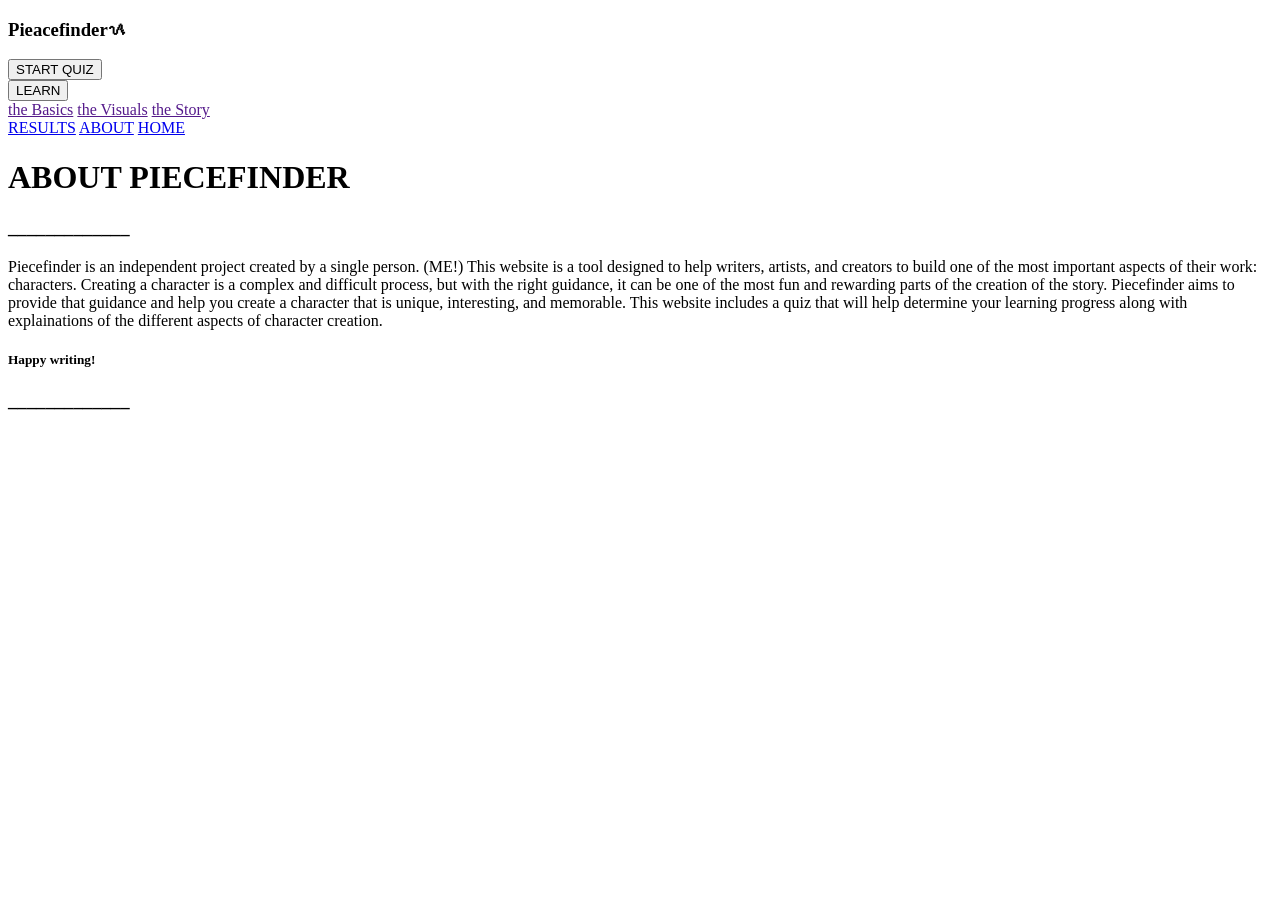
==== about.html @ 3d4e7e36 "Transitions + Quiz CSS" ====
<!DOCTYPE html>
<html lang="en">
<head>
    <meta charset="UTF-8">
    <meta name="viewport" content="width=device-width, initial-scale=1.0">
    <title>ABOUT</title>
    <link rel="stylesheet" href="stylesAbout.css">
     <link rel="preconnect" href="https://fonts.googleapis.com">
   <link rel="preconnect" href="https://fonts.gstatic.com" crossorigin>
   <link href="https://fonts.googleapis.com/css2?family=Aladin&display=swap" rel="stylesheet"> 
</head>
<body>

        <!-- NAVIGATION BAR START-->

      <div class="navbar-HOME">
        <div class="navbar-LEFT">
            <h3>Pieacefinderᝰ</h3>
        </div>

    <!-- nav bar buttons -->
    <div class="navbar-RIGHT">
          <button id="quizbtn" onclick="window.location.href='quiz.html';">START QUIZ</button>
          <div class="startDROPDOWN">
            <button class="startBTN">LEARN</button>
                <div class="startCONTENTS">
                <a href="">the Basics</a>
                <a href="">the Visuals</a>
                <a href="">the Story</a>
                </div>
        </div>
        <a href="results.html">RESULTS</a>
        <a href="about.html">ABOUT</a>
        <a href="index.html">HOME</a>

    </div>

    <div class="rect4"></div>
<!-- NAVIGATION BAR END-->
<h1 id="mainheader"> ABOUT PIECEFINDER</h1>
<h3 class="line1"> _____________</h3>

<p>
    Piecefinder is an independent project created by a single person. (ME!) This website is a tool designed to help writers, artists, and creators to build one of the most important aspects of their work: characters. Creating a character is a complex and difficult process, but with the right guidance, it can be one of the most fun and rewarding parts of the creation of the story. Piecefinder aims to provide that guidance and help you create a character that is unique, interesting, and memorable. This website includes a quiz that will help determine your learning progress along with explainations of the different aspects of character creation. 
</p>

<h5>
    Happy writing!
</h5>

<h3 class="line2"> _____________</h3>


</body>
</html>
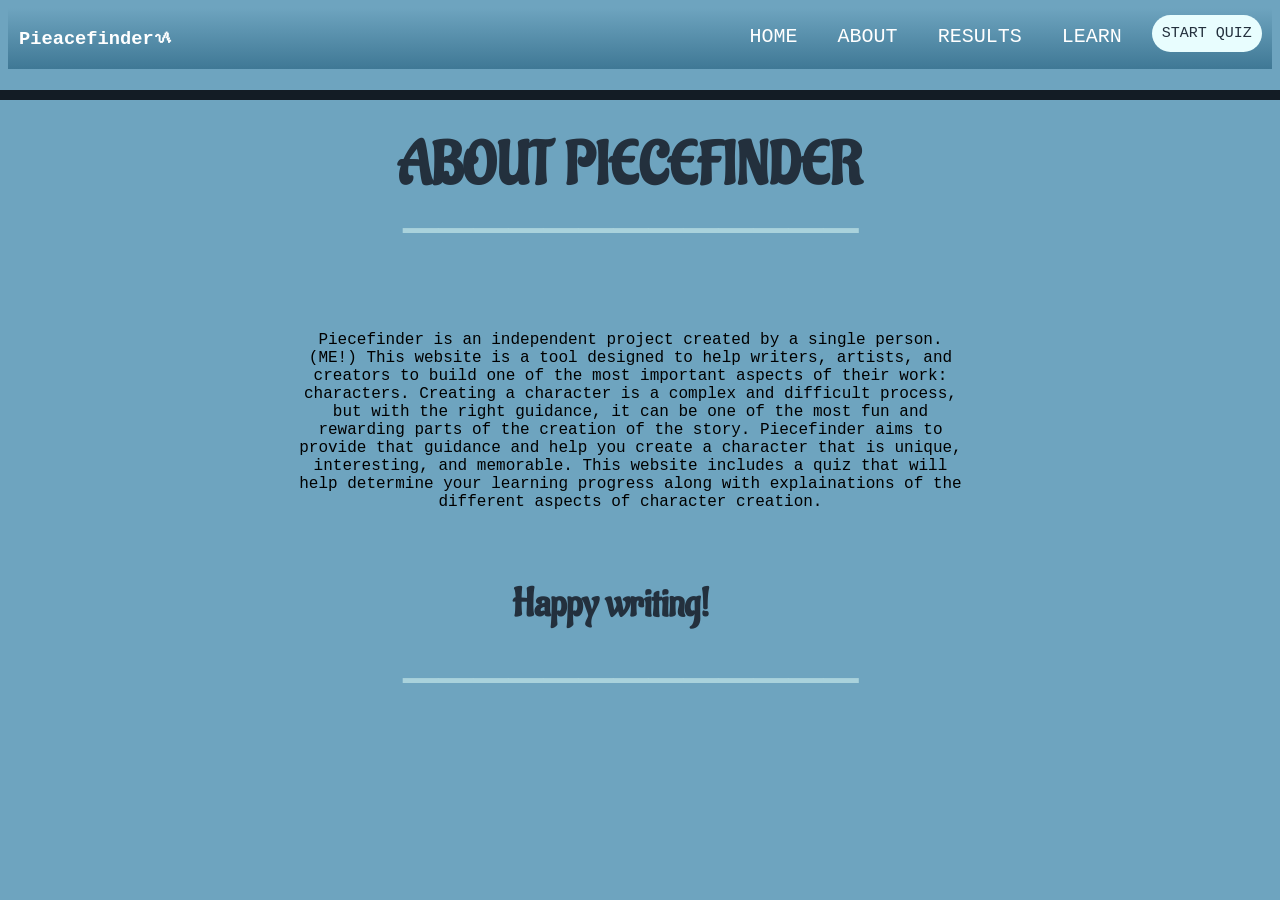
==== commit 7a80adf1: "Merge remote-tracking branch 'origin/Home'" ====
--- a/about.html
+++ b/about.html
@@ -41,7 +41,9 @@
 <h3 class="line1"> _____________</h3>
 
 <p>
-    Piecefinder is an independent project created by a single person. (ME!) This website is a tool designed to help writers, artists, and creators to build one of the most important aspects of their work: characters. Creating a character is a complex and difficult process, but with the right guidance, it can be one of the most fun and rewarding parts of the creation of the story. Piecefinder aims to provide that guidance and help you create a character that is unique, interesting, and memorable. This website includes a quiz that will help determine your learning progress along with explainations of the different aspects of character creation. 
+    Piecefinder is an independent project created by a single person. (ME!) 
+    This website is a tool designed to help writers, artists, and creators 
+    to build one of the most important aspects of their work: characters. Creating a character is a complex and difficult process, but with the right guidance, it can be one of the most fun and rewarding parts of the creation of the story. Piecefinder aims to provide that guidance and help you create a character that is unique, interesting, and memorable. This website includes a quiz that will help determine your learning progress along with explainations of the different aspects of character creation. 
 </p>
 
 <h5>
--- a/stylesAbout.css
+++ b/stylesAbout.css
@@ -0,0 +1,191 @@
+@view-transition {
+  navigation: auto;
+}
+
+/*Navigation bar START*/
+
+.navbar-LEFT {
+    float: left;
+    text-align: left;
+    font-family: 'Courier New', Courier;
+    
+}
+
+.navbar-LEFT h3 {
+    color: #ffffff;
+    text-indent: 10px;
+}
+
+
+.navbar-HOME {
+    padding: 1px;
+    margin: 0px;
+    background: linear-gradient(to bottom, #6ea4bf, #3f7895) ;
+    overflow: hidden;
+    text-align: right;
+    }
+
+.navbar-HOME a {
+    text-decoration: none;
+    color: #ffffff;
+    padding: 10px;
+    margin: 10px;
+    font-size: 20px;
+    float: right;
+    font-family: 'Courier New', Courier, monospace;
+    border-radius: 20px;
+    transition: transform 0.3s ease-in-out, background-color 0.3s, color 0.3s;
+
+}
+
+.navbar-RIGHT {
+    position: absolute;
+    left: 57%;
+    top: 0.5%;
+}
+.navbar-RIGHT a:hover {
+    color: #331e36;
+    background-color: #e8fdfe;
+    transform: scale(1.05);
+    border-radius: 20px;
+}
+
+.navbar-HOME button {
+    background-color: #e8fdfe;
+    color: #23303d;
+    font-family: 'Courier New', Courier, monospace;
+    padding: 10px 10px;
+    margin: 10px;
+    border-radius: 20px;
+    border: none;
+    font-size: 15px;
+    float: right;
+    transition: transform 0.3s ease-in-out, background-color 0.3s, color 0.3s;
+
+}
+
+.navbar-RIGHT button:hover {
+    background-color: #23303d;
+    color: #e8fdfe;
+    cursor: pointer;
+    transform: scale(1.05);
+}
+
+.startDROPDOWN {
+    float: right;
+    overflow: hidden;
+}
+
+.startDROPDOWN .startBTN {
+  font-size: 20px;
+  border: none;
+  outline: none;
+  color: #ffffff;
+  background-color: inherit;
+}
+
+
+.navbar-HOME a:hover, .startDROPDOWN:hover .startBTN {
+    background-color: #23303d;
+    color: #e8fdfe;
+    border-radius: 20px;
+    cursor: pointer;
+}
+
+.startCONTENTS {
+  display: none;
+  position: absolute;
+  background-color: #e8fdfe;
+  min-width: 160px;
+  box-shadow: 0px 8px 16px 0px #131c25;
+  border-radius: 20px;
+  z-index: 1;
+}
+
+.startCONTENTS a {
+  float: none;
+  color: #131c25;
+  padding: 12px 16px;
+  text-decoration: none;
+  display: block;
+  text-align: left; 
+}
+
+.startCONTENTS a:hover {
+  background-color: #23303d;
+  color: #e8fdfe;
+}
+
+.startDROPDOWN:hover .startCONTENTS {
+  display: block;
+}
+
+.rect4 {
+    position: absolute;
+    left: 0%;
+    top: 10%;
+    width: 1280px;
+    height: 10px;
+    background-color: #131c25;
+}
+
+/*Navigation bar END*/
+
+/*MAIN SECTION START*/
+
+#mainheader {
+   font-family: "Aladin", system-ui;
+   font-size: 60px;
+   position: absolute;
+   text-align: center;
+   top: 10%;
+   left: 31%;
+   color: #23303d
+}
+
+.line1 { 
+    position: absolute;
+   top: 10%;
+   left: 31.5%;
+   font-size: 70px;
+   color: #A9D2DC; 
+}
+
+.line2 { 
+    position: absolute;
+   top: 60%;
+   left: 31.5%;
+   font-size: 70px;
+   color: #A9D2DC; 
+}
+
+
+p {
+    max-width: 70ch;
+    position: absolute;
+    top: 35%;
+    left: 23%;
+    text-align: center;
+    font-family: 'Courier New', Courier, monospace;
+
+}
+
+h5 {
+    max-width: 70ch;
+    position: absolute;
+    font-size: 40px;
+    top: 57%;
+    left: 40%;
+    text-align: center;
+    font-family: 'Aladin', system-ui;
+   color: #23303d;
+
+}
+
+/*MAIN SECTION END*/
+
+
+body {
+    background-repeat: no-repeat;
+    background-color: #6ea4bf;
+}
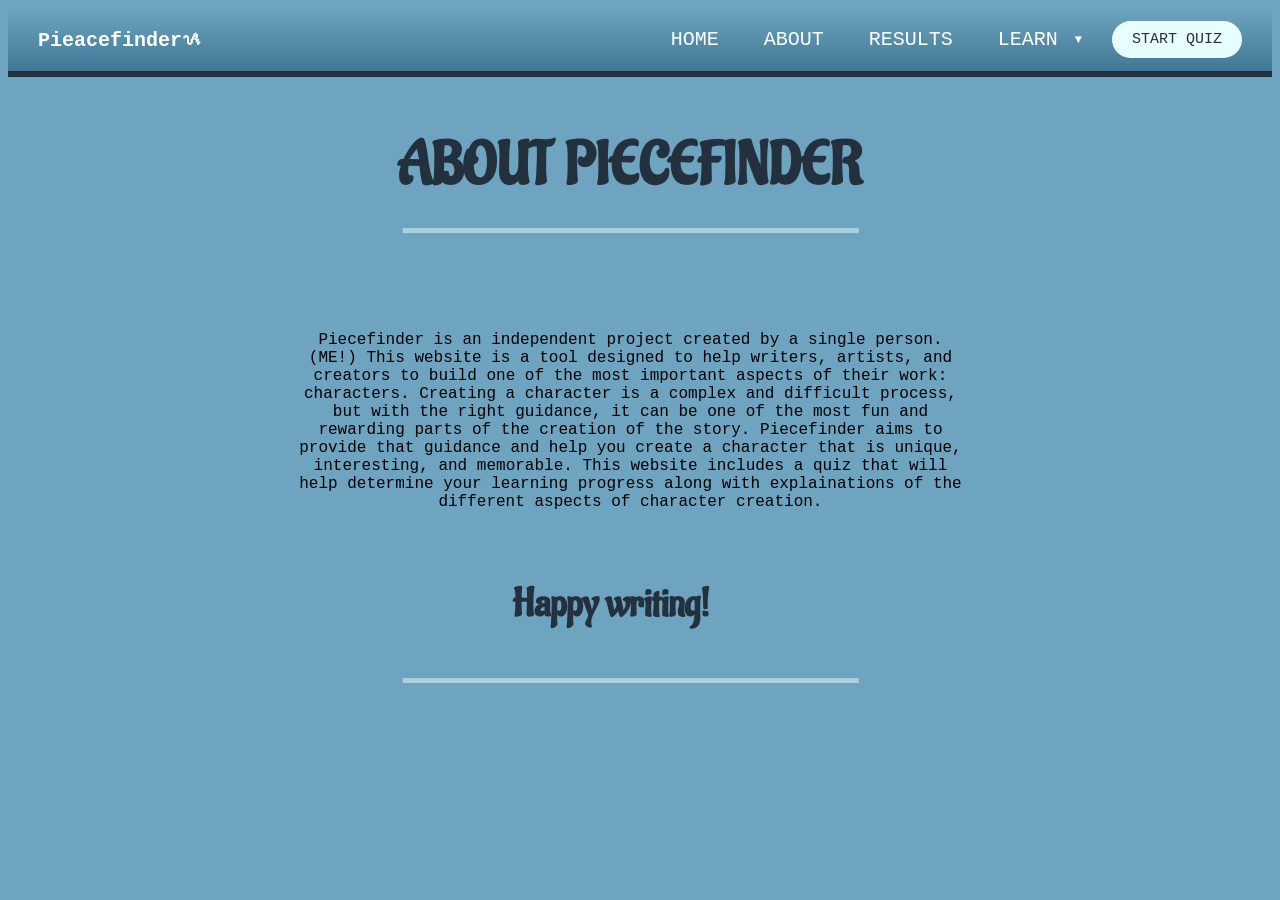
==== commit 88c17a1e: "navigation bar changes" ====
--- a/about.html
+++ b/about.html
@@ -8,34 +8,33 @@
      <link rel="preconnect" href="https://fonts.googleapis.com">
    <link rel="preconnect" href="https://fonts.gstatic.com" crossorigin>
    <link href="https://fonts.googleapis.com/css2?family=Aladin&display=swap" rel="stylesheet"> 
+    <link rel="icon" type="image/favicon.png" href="favicon.png">
+
 </head>
 <body>
-
-        <!-- NAVIGATION BAR START-->
-
-      <div class="navbar-HOME">
+    <div class="navbar-HOME">
         <div class="navbar-LEFT">
             <h3>Pieacefinderᝰ</h3>
         </div>
 
-    <!-- nav bar buttons -->
     <div class="navbar-RIGHT">
-          <button id="quizbtn" onclick="window.location.href='quiz.html';">START QUIZ</button>
-          <div class="startDROPDOWN">
-            <button class="startBTN">LEARN</button>
+         <a href="index.html">HOME</a>
+        <a href="about.html">ABOUT</a>
+          <a href="results.html">RESULTS</a>
+        <div class="startDROPDOWN">
+            <button class="startBTN" >LEARN <span class="arrow-icon">▼</span></button>
                 <div class="startCONTENTS">
-                <a href="">the Basics</a>
-                <a href="">the Visuals</a>
-                <a href="">the Story</a>
+                <a href="basics.html">the Basics</a>
+                <a href="visuals.html">the Visuals</a>
+                <a href="story.html">the Story</a>
                 </div>
         </div>
-        <a href="results.html">RESULTS</a>
-        <a href="about.html">ABOUT</a>
-        <a href="index.html">HOME</a>
+        <button id="quizbtn" onclick="window.location.href='quiz.html';">START QUIZ</button>
+
 
     </div>
 
-    <div class="rect4"></div>
+</div>
 <!-- NAVIGATION BAR END-->
 <h1 id="mainheader"> ABOUT PIECEFINDER</h1>
 <h3 class="line1"> _____________</h3>
@@ -50,6 +49,9 @@
     Happy writing!
 </h5>
 
+<audio id="click-sound" src="existentialtaco-confirm-tap-394001.mp3" preload="auto"></audio>
+
+
 <h3 class="line2"> _____________</h3>
 
 
--- a/stylesAbout.css
+++ b/stylesAbout.css
@@ -4,32 +4,46 @@
 
 /*Navigation bar START*/
 
+.navbar-HOME {
+    width: 100%;
+    padding: 1px;
+    background: linear-gradient(to bottom, #6ea4bf, #3f7895) ;
+    display: flex;
+    justify-content: space-between;
+    align-items: center;
+    box-sizing: border-box;
+    border-bottom: 6px solid #23303d;
+    }
+
+.navbar-HOME {
+    padding: 10px 30px;
+    margin: 0px;
+    background: linear-gradient(to bottom, #6ea4bf, #3f7895) ;
+    text-align: right;
+    z-index: 1000;
+    }
+
 .navbar-LEFT {
-    float: left;
-    text-align: left;
     font-family: 'Courier New', Courier;
     
 }
 
 .navbar-LEFT h3 {
     color: #ffffff;
-    text-indent: 10px;
-}
-
-
-.navbar-HOME {
-    padding: 1px;
-    margin: 0px;
-    background: linear-gradient(to bottom, #6ea4bf, #3f7895) ;
-    overflow: hidden;
-    text-align: right;
-    }
+    margin: 0;
+    font-size: 20px;
+}
+
+.navbar-RIGHT {
+    display: flex;
+    align-items: center;
+    gap: 15px;
+}
 
 .navbar-HOME a {
     text-decoration: none;
     color: #ffffff;
-    padding: 10px;
-    margin: 10px;
+    padding: 10px 15px;
     font-size: 20px;
     float: right;
     font-family: 'Courier New', Courier, monospace;
@@ -38,28 +52,20 @@
 
 }
 
-.navbar-RIGHT {
-    position: absolute;
-    left: 57%;
-    top: 0.5%;
-}
 .navbar-RIGHT a:hover {
     color: #331e36;
     background-color: #e8fdfe;
     transform: scale(1.05);
-    border-radius: 20px;
 }
 
 .navbar-HOME button {
     background-color: #e8fdfe;
     color: #23303d;
     font-family: 'Courier New', Courier, monospace;
-    padding: 10px 10px;
-    margin: 10px;
+    padding: 10px 20px;
     border-radius: 20px;
     border: none;
     font-size: 15px;
-    float: right;
     transition: transform 0.3s ease-in-out, background-color 0.3s, color 0.3s;
 
 }
@@ -72,62 +78,83 @@
 }
 
 .startDROPDOWN {
-    float: right;
+    position: relative;
+    display: inline-block;
+}
+
+.startDROPDOWN .startBTN {
+    font-size: 20px;
+    border: none;
+    outline: none;
+    color: #ffffff;
+    background-color: transparent;
+    padding: 10px 15px;
+    border-radius: 20px;
+    transition: background-color 0.3s, color 0.3s;
+}
+
+.startDROPDOWN:hover .startBTN {
+    background-color: #23303d;
+    color: #e8fdfe;
+    cursor: pointer;
+}
+
+
+.startCONTENTS {
+    display: none;
+    position: absolute;
+    border-top: 5px solid transparent; 
+    top: 100%; 
+    right: 0;  
+    margin-top: 0;
+    background-color: #e8fdfe;
+    min-width: 160px;
+    box-shadow: 0px 8px 16px 0px #131c25;
+    border-radius: 5px;
+    z-index: 100;
     overflow: hidden;
-}
-
-.startDROPDOWN .startBTN {
-  font-size: 20px;
-  border: none;
-  outline: none;
-  color: #ffffff;
-  background-color: inherit;
-}
-
-
-.navbar-HOME a:hover, .startDROPDOWN:hover .startBTN {
-    background-color: #23303d;
-    color: #e8fdfe;
-    border-radius: 20px;
+    padding-top: 5px;
+    border-top: 5px solid transparent;
+}
+.startCONTENTS a {
+    color: #131c25;
+    padding: 12px 16px;
+    text-decoration: none;
+    display: block;
+    text-align: center;
+    font-size: 18px;
+    margin: 0;
+}
+
+.startCONTENTS a:hover {
+    background-color: #23303d;
+    color: #e8fdfe;
+    transform: none;
+}
+
+
+.startDROPDOWN.active .startCONTENTS {
+  display: block;
+}
+
+.startDROPDOWN.active .startBTN {
+    background-color: #23303d;
+    color: #e8fdfe;
     cursor: pointer;
-}
-
-.startCONTENTS {
-  display: none;
-  position: absolute;
-  background-color: #e8fdfe;
-  min-width: 160px;
-  box-shadow: 0px 8px 16px 0px #131c25;
-  border-radius: 20px;
-  z-index: 1;
-}
-
-.startCONTENTS a {
-  float: none;
-  color: #131c25;
-  padding: 12px 16px;
-  text-decoration: none;
-  display: block;
-  text-align: left; 
-}
-
-.startCONTENTS a:hover {
-  background-color: #23303d;
-  color: #e8fdfe;
-}
-
-.startDROPDOWN:hover .startCONTENTS {
-  display: block;
-}
-
-.rect4 {
-    position: absolute;
-    left: 0%;
-    top: 10%;
-    width: 1280px;
-    height: 10px;
-    background-color: #131c25;
-}
+    transform: scale(1.05);
+    }
+.startBTN .arrow-icon {
+    display: inline-block;
+    vertical-align: middle;
+    margin-left: 5px;
+    font-size: 12px;
+    transition: transform 0.3s;
+}
+
+.startDROPDOWN.active .arrow-icon {
+    transform: rotate(180deg);
+}
+
 
 /*Navigation bar END*/
 
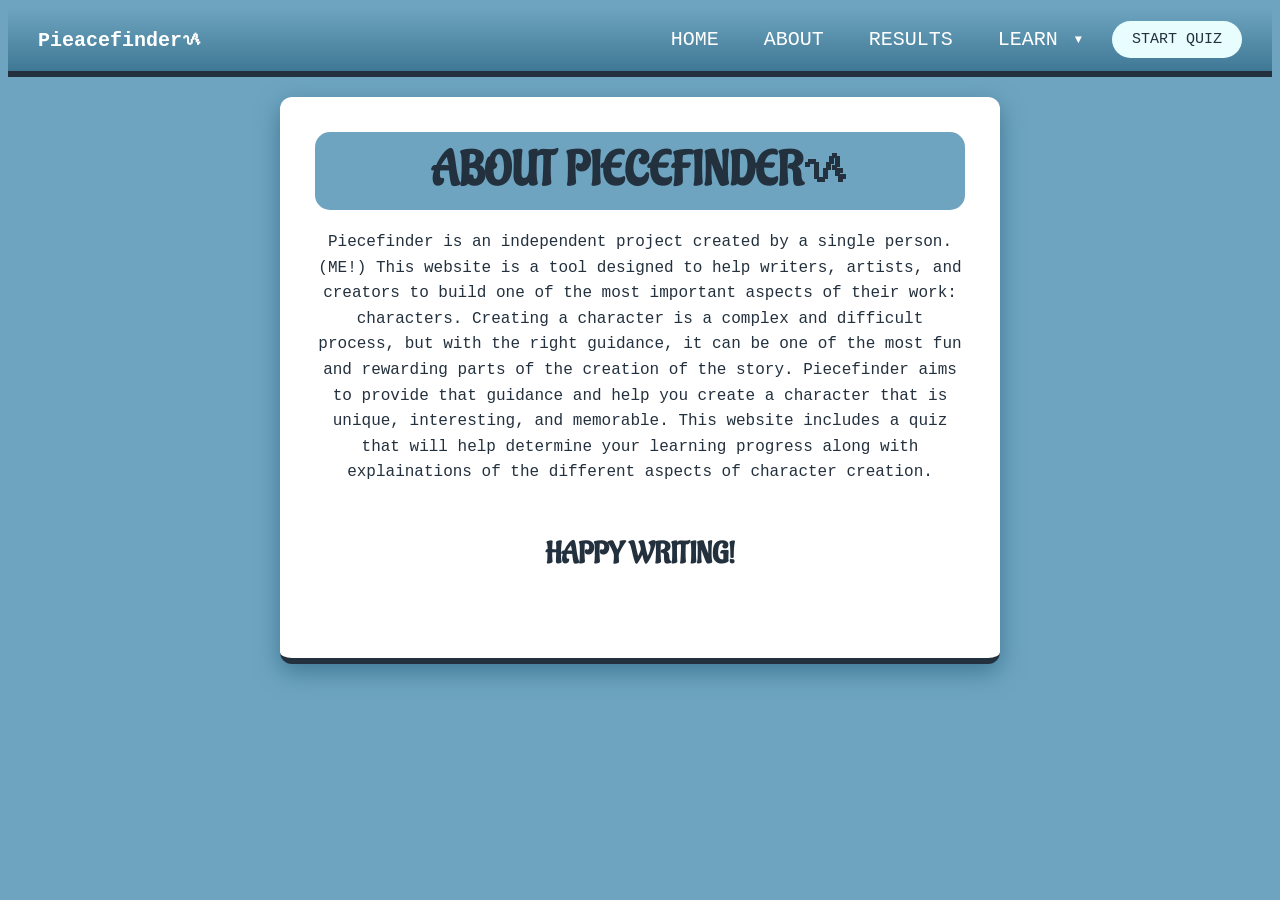
==== commit 99f076a4: "results page finished" ====
--- a/about.html
+++ b/about.html
@@ -30,30 +30,27 @@
                 </div>
         </div>
         <button id="quizbtn" onclick="window.location.href='quiz.html';">START QUIZ</button>
+    </div>
+</div>
 
+<!-- NAVIGATION BAR END-->
 
-    </div>
-
-</div>
-<!-- NAVIGATION BAR END-->
-<h1 id="mainheader"> ABOUT PIECEFINDER</h1>
-<h3 class="line1"> _____________</h3>
-
+<div class="page-wrapper">
+<div class="about-container">
+<h1 id="about-title"> ABOUT PIECEFINDERᝰ</h1>
 <p>
     Piecefinder is an independent project created by a single person. (ME!) 
     This website is a tool designed to help writers, artists, and creators 
     to build one of the most important aspects of their work: characters. Creating a character is a complex and difficult process, but with the right guidance, it can be one of the most fun and rewarding parts of the creation of the story. Piecefinder aims to provide that guidance and help you create a character that is unique, interesting, and memorable. This website includes a quiz that will help determine your learning progress along with explainations of the different aspects of character creation. 
 </p>
 
-<h5>
-    Happy writing!
-</h5>
+<h5>HAPPY WRITING!</h5>
+
+</div>
+</div>
 
 <audio id="click-sound" src="existentialtaco-confirm-tap-394001.mp3" preload="auto"></audio>
 
-
-<h3 class="line2"> _____________</h3>
-
-
+<script src="about.js"></script>
 </body>
 </html>
--- a/stylesAbout.css
+++ b/stylesAbout.css
@@ -93,12 +93,11 @@
     transition: background-color 0.3s, color 0.3s;
 }
 
-.startDROPDOWN:hover .startBTN {
-    background-color: #23303d;
-    color: #e8fdfe;
-    cursor: pointer;
-}
-
+.startDROPDOWN:not(.active):hover .startBTN {
+   background-color: #e8fdfe;
+   color: #131c25;
+   cursor: pointer;
+}
 
 .startCONTENTS {
     display: none;
@@ -160,49 +159,47 @@
 
 /*MAIN SECTION START*/
 
-#mainheader {
-   font-family: "Aladin", system-ui;
-   font-size: 60px;
-   position: absolute;
-   text-align: center;
-   top: 10%;
-   left: 31%;
-   color: #23303d
-}
-
-.line1 { 
-    position: absolute;
-   top: 10%;
-   left: 31.5%;
-   font-size: 70px;
-   color: #A9D2DC; 
-}
-
-.line2 { 
-    position: absolute;
-   top: 60%;
-   left: 31.5%;
-   font-size: 70px;
-   color: #A9D2DC; 
-}
-
-
-p {
+.page-wrapper {
+    flex-grow: 1;
+    display: flex;
+    align-items: normal;
+    justify-content: center;
+    padding: 20px;
+    box-sizing: border-box;
+}
+
+.about-container {
+    max-width: 650px;
+    width: 100%;
+    padding: 35px;
+    background-color: #ffffff;
+    border-radius: 12px;
+    border-bottom: 6px solid #23303d; 
+    box-shadow: 0px 8px 24px #3f7895;
+    text-align: center;
+}
+
+.about-container h1 {
+    font-family: 'Aladin', system-ui;
+    font-size: 48px;
+    color: #23303d;
+    margin-top: 0;
+    margin-bottom: 20px;
+    background-color: #6ea4bf;
+    border-radius: 15px;
+    padding: 10px;
+}
+.about-container p {
+    font-family: 'Courier New', Courier, monospace;
+    font-size: 16px;
+    line-height: 1.6;
+    color: #23303d;
+    margin-bottom: 15px;
+}
+
+.about-container h5 {
     max-width: 70ch;
-    position: absolute;
-    top: 35%;
-    left: 23%;
-    text-align: center;
-    font-family: 'Courier New', Courier, monospace;
-
-}
-
-h5 {
-    max-width: 70ch;
-    position: absolute;
-    font-size: 40px;
-    top: 57%;
-    left: 40%;
+    font-size: 30px;
     text-align: center;
     font-family: 'Aladin', system-ui;
    color: #23303d;
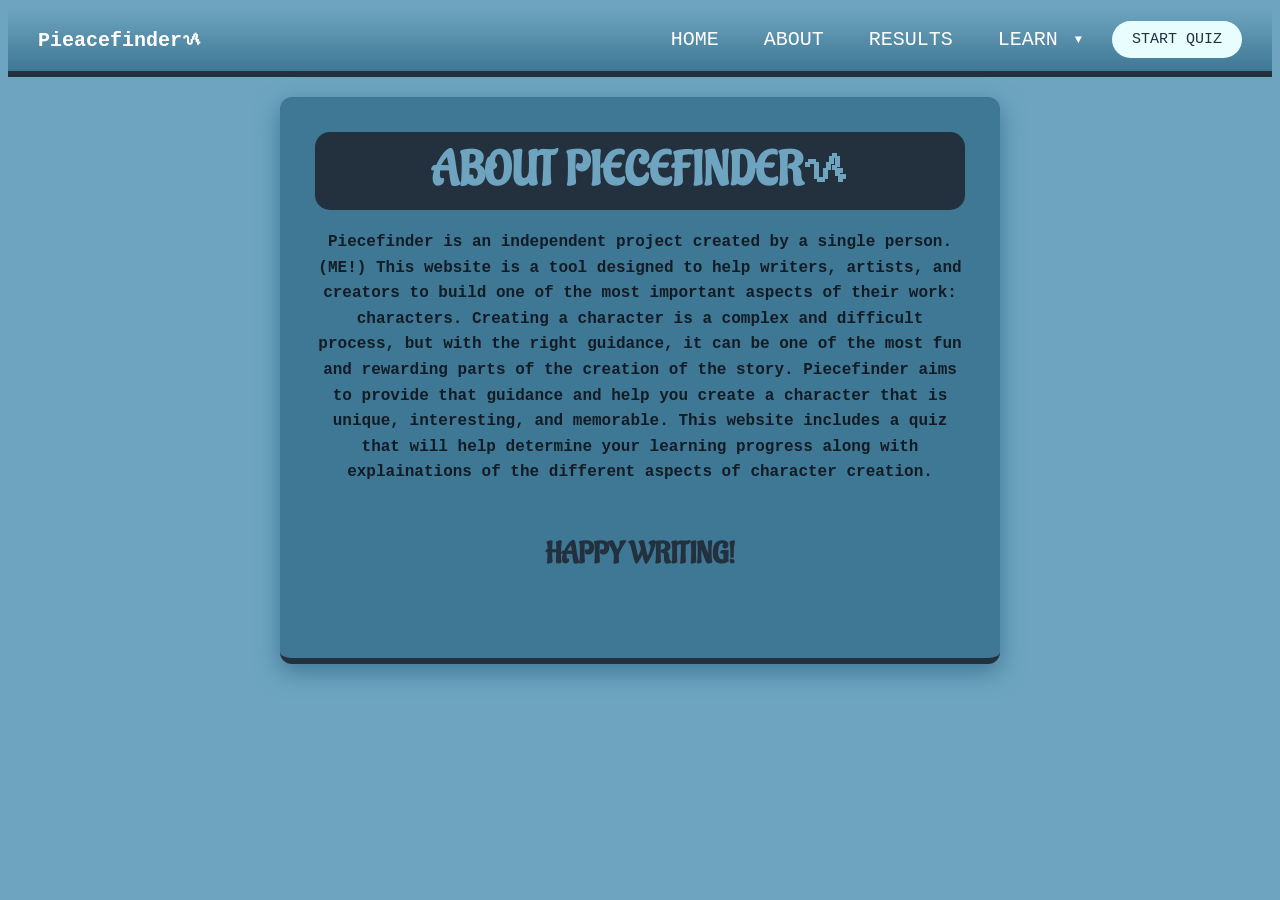
==== commit 5994a716: "removal of unecessary javascript; added universal css sheets and js sheet" ====
--- a/about.html
+++ b/about.html
@@ -5,6 +5,7 @@
     <meta name="viewport" content="width=device-width, initial-scale=1.0">
     <title>ABOUT</title>
     <link rel="stylesheet" href="stylesAbout.css">
+    <link rel="stylesheet" href="stylesUniversal.css">
      <link rel="preconnect" href="https://fonts.googleapis.com">
    <link rel="preconnect" href="https://fonts.gstatic.com" crossorigin>
    <link href="https://fonts.googleapis.com/css2?family=Aladin&display=swap" rel="stylesheet"> 
@@ -12,6 +13,7 @@
 
 </head>
 <body>
+
     <div class="navbar-HOME">
         <div class="navbar-LEFT">
             <h3>Pieacefinderᝰ</h3>
@@ -29,8 +31,11 @@
                 <a href="story.html">the Story</a>
                 </div>
         </div>
-        <button id="quizbtn" onclick="window.location.href='quiz.html';">START QUIZ</button>
+        <button id="quizbtn" onclick="window.location.href='quizstart.html';">START QUIZ</button>
+
+
     </div>
+
 </div>
 
 <!-- NAVIGATION BAR END-->
@@ -51,6 +56,6 @@
 
 <audio id="click-sound" src="existentialtaco-confirm-tap-394001.mp3" preload="auto"></audio>
 
-<script src="about.js"></script>
+<script src="universal.js"></script>
 </body>
 </html>
--- a/stylesAbout.css
+++ b/stylesAbout.css
@@ -1,162 +1,3 @@
-@view-transition {
-  navigation: auto;
-}
-
-/*Navigation bar START*/
-
-.navbar-HOME {
-    width: 100%;
-    padding: 1px;
-    background: linear-gradient(to bottom, #6ea4bf, #3f7895) ;
-    display: flex;
-    justify-content: space-between;
-    align-items: center;
-    box-sizing: border-box;
-    border-bottom: 6px solid #23303d;
-    }
-
-.navbar-HOME {
-    padding: 10px 30px;
-    margin: 0px;
-    background: linear-gradient(to bottom, #6ea4bf, #3f7895) ;
-    text-align: right;
-    z-index: 1000;
-    }
-
-.navbar-LEFT {
-    font-family: 'Courier New', Courier;
-    
-}
-
-.navbar-LEFT h3 {
-    color: #ffffff;
-    margin: 0;
-    font-size: 20px;
-}
-
-.navbar-RIGHT {
-    display: flex;
-    align-items: center;
-    gap: 15px;
-}
-
-.navbar-HOME a {
-    text-decoration: none;
-    color: #ffffff;
-    padding: 10px 15px;
-    font-size: 20px;
-    float: right;
-    font-family: 'Courier New', Courier, monospace;
-    border-radius: 20px;
-    transition: transform 0.3s ease-in-out, background-color 0.3s, color 0.3s;
-
-}
-
-.navbar-RIGHT a:hover {
-    color: #331e36;
-    background-color: #e8fdfe;
-    transform: scale(1.05);
-}
-
-.navbar-HOME button {
-    background-color: #e8fdfe;
-    color: #23303d;
-    font-family: 'Courier New', Courier, monospace;
-    padding: 10px 20px;
-    border-radius: 20px;
-    border: none;
-    font-size: 15px;
-    transition: transform 0.3s ease-in-out, background-color 0.3s, color 0.3s;
-
-}
-
-.navbar-RIGHT button:hover {
-    background-color: #23303d;
-    color: #e8fdfe;
-    cursor: pointer;
-    transform: scale(1.05);
-}
-
-.startDROPDOWN {
-    position: relative;
-    display: inline-block;
-}
-
-.startDROPDOWN .startBTN {
-    font-size: 20px;
-    border: none;
-    outline: none;
-    color: #ffffff;
-    background-color: transparent;
-    padding: 10px 15px;
-    border-radius: 20px;
-    transition: background-color 0.3s, color 0.3s;
-}
-
-.startDROPDOWN:not(.active):hover .startBTN {
-   background-color: #e8fdfe;
-   color: #131c25;
-   cursor: pointer;
-}
-
-.startCONTENTS {
-    display: none;
-    position: absolute;
-    border-top: 5px solid transparent; 
-    top: 100%; 
-    right: 0;  
-    margin-top: 0;
-    background-color: #e8fdfe;
-    min-width: 160px;
-    box-shadow: 0px 8px 16px 0px #131c25;
-    border-radius: 5px;
-    z-index: 100;
-    overflow: hidden;
-    padding-top: 5px;
-    border-top: 5px solid transparent;
-}
-.startCONTENTS a {
-    color: #131c25;
-    padding: 12px 16px;
-    text-decoration: none;
-    display: block;
-    text-align: center;
-    font-size: 18px;
-    margin: 0;
-}
-
-.startCONTENTS a:hover {
-    background-color: #23303d;
-    color: #e8fdfe;
-    transform: none;
-}
-
-
-.startDROPDOWN.active .startCONTENTS {
-  display: block;
-}
-
-.startDROPDOWN.active .startBTN {
-    background-color: #23303d;
-    color: #e8fdfe;
-    cursor: pointer;
-    transform: scale(1.05);
-    }
-.startBTN .arrow-icon {
-    display: inline-block;
-    vertical-align: middle;
-    margin-left: 5px;
-    font-size: 12px;
-    transition: transform 0.3s;
-}
-
-.startDROPDOWN.active .arrow-icon {
-    transform: rotate(180deg);
-}
-
-
-/*Navigation bar END*/
-
 /*MAIN SECTION START*/
 
 .page-wrapper {
@@ -172,7 +13,7 @@
     max-width: 650px;
     width: 100%;
     padding: 35px;
-    background-color: #ffffff;
+    background-color: #3f7895;
     border-radius: 12px;
     border-bottom: 6px solid #23303d; 
     box-shadow: 0px 8px 24px #3f7895;
@@ -182,18 +23,20 @@
 .about-container h1 {
     font-family: 'Aladin', system-ui;
     font-size: 48px;
-    color: #23303d;
+    color: #6ea4bf;
     margin-top: 0;
     margin-bottom: 20px;
-    background-color: #6ea4bf;
+    background-color: #23303d;
     border-radius: 15px;
     padding: 10px;
+
 }
 .about-container p {
     font-family: 'Courier New', Courier, monospace;
     font-size: 16px;
     line-height: 1.6;
-    color: #23303d;
+    color: #131c25;
+    font-weight: bold;
     margin-bottom: 15px;
 }
 
@@ -207,9 +50,3 @@
 }
 
 /*MAIN SECTION END*/
-
-
-body {
-    background-repeat: no-repeat;
-    background-color: #6ea4bf;
-}
--- a/stylesUniversal.css
+++ b/stylesUniversal.css
@@ -0,0 +1,163 @@
+@view-transition {
+  navigation: auto;
+}
+
+body {
+    background-repeat: no-repeat;
+    background-color: #6ea4bf;
+}
+
+/*Navigation bar START*/
+
+.navbar-HOME {
+    width: 100%;
+    padding: 1px;
+    background: linear-gradient(to bottom, #6ea4bf, #3f7895) ;
+    display: flex;
+    justify-content: space-between;
+    align-items: center;
+    box-sizing: border-box;
+    border-bottom: 6px solid #23303d;
+    }
+
+.navbar-HOME {
+    padding: 10px 30px;
+    margin: 0px;
+    background: linear-gradient(to bottom, #6ea4bf, #3f7895) ;
+    text-align: right;
+    z-index: 1000;
+    }
+
+.navbar-LEFT {
+    font-family: 'Courier New', Courier;
+    
+}
+
+.navbar-LEFT h3 {
+    color: #ffffff;
+    margin: 0;
+    font-size: 20px;
+}
+
+.navbar-RIGHT {
+    display: flex;
+    align-items: center;
+    gap: 15px;
+}
+
+.navbar-HOME a {
+    text-decoration: none;
+    color: #ffffff;
+    padding: 10px 15px;
+    font-size: 20px;
+    float: right;
+    font-family: 'Courier New', Courier, monospace;
+    border-radius: 20px;
+    transition: transform 0.3s ease-in-out, background-color 0.3s, color 0.3s;
+
+}
+
+.navbar-RIGHT a:hover {
+    color: #331e36;
+    background-color: #e8fdfe;
+    transform: scale(1.05);
+}
+
+.navbar-HOME button {
+    background-color: #e8fdfe;
+    color: #23303d;
+    font-family: 'Courier New', Courier, monospace;
+    padding: 10px 20px;
+    border-radius: 20px;
+    border: none;
+    font-size: 15px;
+    transition: transform 0.3s ease-in-out, background-color 0.3s, color 0.3s;
+
+}
+
+.navbar-RIGHT button:hover {
+    background-color: #23303d;
+    color: #e8fdfe;
+    cursor: pointer;
+    transform: scale(1.05);
+}
+
+.startDROPDOWN {
+    position: relative;
+    display: inline-block;
+}
+
+.startDROPDOWN .startBTN {
+    font-size: 20px;
+    border: none;
+    outline: none;
+    color: #ffffff;
+    background-color: transparent;
+    padding: 10px 15px;
+    border-radius: 20px;
+    transition: background-color 0.3s, color 0.3s;
+}
+
+.startDROPDOWN:hover .startBTN {
+    background-color: #e8fdfe;
+    color: #131c25;
+    cursor: pointer;
+}
+
+
+.startCONTENTS {
+    display: none;
+    position: absolute;
+    border-top: 5px solid transparent; 
+    top: 100%; 
+    right: 0;  
+    margin-top: 0;
+    background-color: #e8fdfe;
+    min-width: 160px;
+    box-shadow: 0px 8px 16px 0px #131c25;
+    border-radius: 5px;
+    z-index: 100;
+    overflow: hidden;
+    padding-top: 5px;
+    border-top: 5px solid transparent;
+}
+.startCONTENTS a {
+    color: #131c25;
+    padding: 12px 16px;
+    text-decoration: none;
+    display: block;
+    text-align: center;
+    font-size: 18px;
+    margin: 0;
+}
+
+.startCONTENTS a:hover {
+    background-color: #23303d;
+    color: #e8fdfe;
+    transform: none;
+}
+
+
+.startDROPDOWN.active .startCONTENTS {
+  display: block;
+}
+
+.startDROPDOWN:not(.active):hover .startBTN {
+   background-color: #e8fdfe;
+   color: #131c25;
+   cursor: pointer;
+}
+
+.startBTN .arrow-icon {
+    display: inline-block;
+    vertical-align: middle;
+    margin-left: 5px;
+    font-size: 12px;
+    transition: transform 0.3s;
+}
+
+.startDROPDOWN.active .arrow-icon {
+    transform: rotate(180deg);
+}
+
+/*Navigation bar END*/
